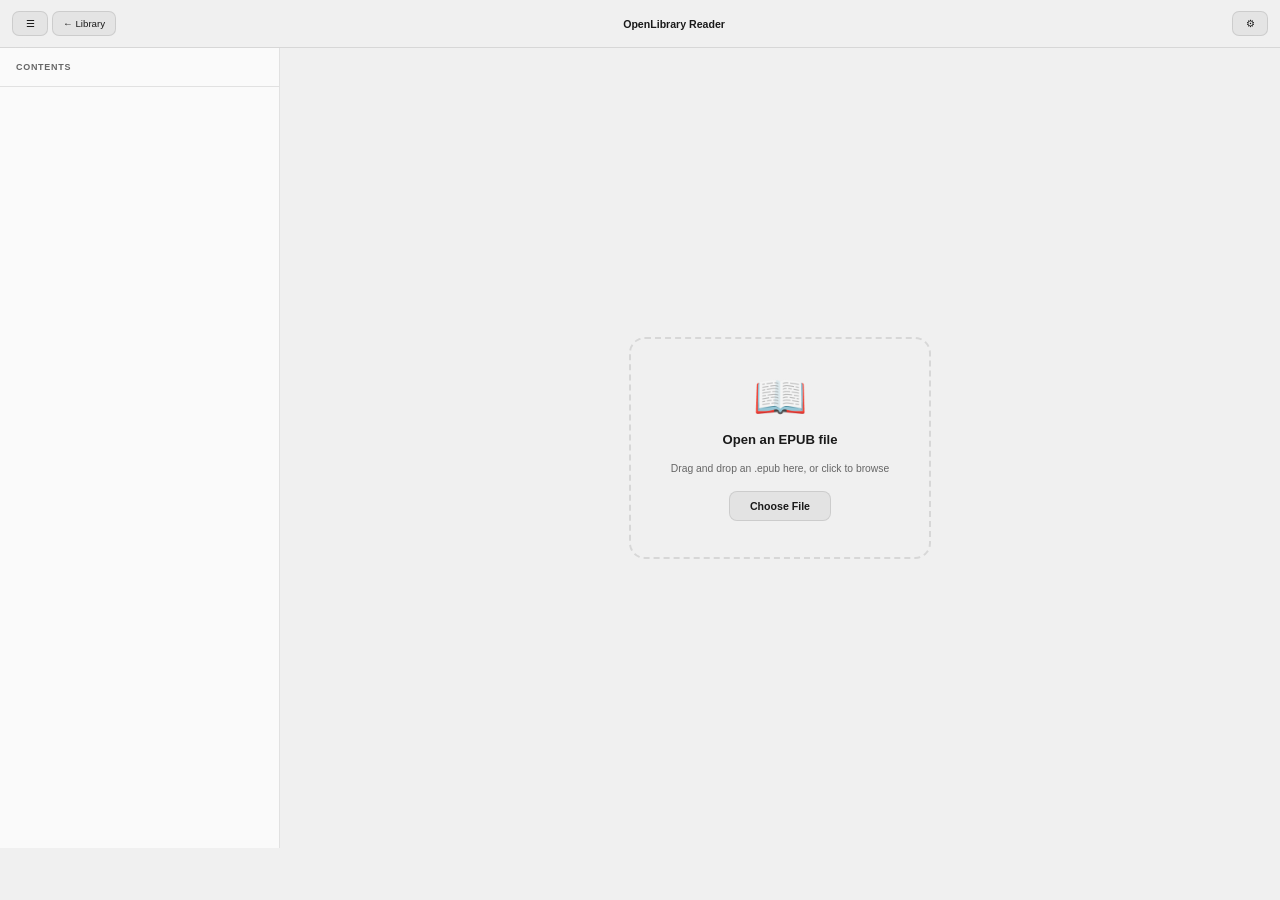
==== reader/index.html @ 31332d18 "Created inbuilt epub reader" ====
<!DOCTYPE html>
<html lang="en">
<head>
  <meta charset="UTF-8">
  <meta name="viewport" content="width=device-width, initial-scale=1.0">
  <title>OpenLibrary Reader</title>
  <link rel="icon" href="data:image/svg+xml,<svg xmlns=%22http://www.w3.org/2000/svg%22 viewBox=%220 0 100 100%22><text y=%22.9em%22 font-size=%2290%22>📚</text></svg>">
  <script>(function(){try{var t=localStorage.getItem('ol-theme');if(t&&t!=='auto')document.documentElement.dataset.theme=t;}catch(e){}}());</script>
  <link rel="stylesheet" href="css/reader.css">
</head>
<body>

<!-- ── Top toolbar ── -->
<div class="toolbar" id="toolbar">
  <div class="toolbar-left">
    <button class="tool-btn" id="btnToc" title="Table of contents">☰</button>
    <a class="tool-btn back-btn" id="btnBack" href="../index.html" title="Back to library">← Library</a>
  </div>
  <div class="toolbar-title" id="toolbarTitle">Loading…</div>
  <div class="toolbar-right">
    <button class="tool-btn" id="btnSettings" title="Settings">⚙</button>
  </div>
</div>

<!-- ── Settings panel ── -->
<div class="settings-panel" id="settingsPanel">
  <div class="settings-row">
    <span class="settings-label">Theme</span>
    <div class="btn-group">
      <button class="seg-btn" data-theme="auto">Auto</button>
      <button class="seg-btn" data-theme="light">Light</button>
      <button class="seg-btn" data-theme="dark">Dark</button>
      <button class="seg-btn" data-theme="sepia">Sepia</button>
    </div>
  </div>
  <div class="settings-row">
    <span class="settings-label">Font size</span>
    <div class="btn-group">
      <button class="seg-btn" data-size="small">A</button>
      <button class="seg-btn active" data-size="medium">A</button>
      <button class="seg-btn" data-size="large">A</button>
      <button class="seg-btn" data-size="xlarge">A</button>
    </div>
  </div>
  <div class="settings-row">
    <span class="settings-label">Font</span>
    <div class="btn-group">
      <button class="seg-btn active" data-font="serif">Serif</button>
      <button class="seg-btn" data-font="sans">Sans</button>
      <button class="seg-btn" data-font="mono">Mono</button>
    </div>
  </div>
</div>

<!-- ── Main layout ── -->
<div class="reader-layout" id="readerLayout">

  <!-- TOC sidebar -->
  <nav class="toc-sidebar" id="tocSidebar">
    <div class="toc-header">Contents</div>
    <div class="toc-list" id="tocList"></div>
  </nav>
  <div class="toc-backdrop" id="tocBackdrop"></div>

  <!-- Reading pane -->
  <div class="reading-pane" id="readingPane">

    <!-- Loading / error overlay -->
    <div class="reader-status" id="readerStatus">
      <div class="status-inner">
        <div class="status-spinner" id="statusSpinner"></div>
        <div class="status-msg" id="statusMsg">Loading book…</div>
      </div>
    </div>

    <!-- Upload zone (shown when no book is specified) -->
    <div class="upload-zone hidden" id="uploadZone">
      <div class="upload-inner" id="uploadInner">
        <div class="upload-icon">📖</div>
        <div class="upload-title">Open an EPUB file</div>
        <div class="upload-sub">Drag and drop an .epub here, or click to browse</div>
        <label class="upload-btn">Choose File
          <input type="file" id="epubFileInput" accept=".epub" style="display:none">
        </label>
      </div>
    </div>

    <!-- EPUB content iframe -->
    <iframe id="epubFrame" class="epub-frame" sandbox="allow-same-origin allow-scripts" title="Book content"></iframe>

  </div>
</div>

<!-- ── Bottom nav bar ── -->
<div class="nav-bar" id="navBar">
  <button class="nav-btn" id="btnPrev">← Prev</button>
  <div class="nav-info">
    <span id="chapterLabel">Chapter 1</span>
    <div class="progress-bar"><div class="progress-fill" id="progressFill"></div></div>
  </div>
  <button class="nav-btn" id="btnNext">Next →</button>
</div>

<script src="js/reader.js"></script>
</body>
</html>
---- reader/css/reader.css ----
*,*::before,*::after { margin:0; padding:0; box-sizing:border-box }

/* ── Theme variables: dark (default) ── */
html {
  --bg:           #121212;
  --surface:      #1e1e1e;
  --surface2:     #282828;
  --border:       rgba(255,255,255,.1);
  --border-strong:rgba(255,255,255,.2);
  --text:         #e8e8e8;
  --muted:        #888;
  --toolbar-bg:   rgba(18,18,18,.93);
  --toc-bg:       #1a1a1a;
  --shadow:       rgba(0,0,0,.6);
  --btn-bg:       rgba(255,255,255,.07);
  --btn-hover:    rgba(255,255,255,.13);
  --btn-active:   rgba(255,255,255,.18);
  --accent:       #b0b0b0;
  --progress-bg:  rgba(255,255,255,.12);
  --progress-fill:#ffffff;
  --iframe-bg:    #181818;
  --transition:   .18s ease;
  --serif:        Georgia,'Times New Roman',Times,serif;
  --sans:         -apple-system,BlinkMacSystemFont,'Segoe UI',Roboto,sans-serif;
  --mono:         ui-monospace,'Cascadia Code','Fira Code',monospace;
}

@media (prefers-color-scheme: light) {
  html:not([data-theme]) {
    --bg:            #f0f0f0;
    --surface:       #ffffff;
    --surface2:      #e8e8e8;
    --border:        rgba(0,0,0,.1);
    --border-strong: rgba(0,0,0,.2);
    --text:          #1a1a1a;
    --muted:         #666;
    --toolbar-bg:    rgba(240,240,240,.93);
    --toc-bg:        #fafafa;
    --shadow:        rgba(0,0,0,.15);
    --btn-bg:        rgba(0,0,0,.05);
    --btn-hover:     rgba(0,0,0,.09);
    --btn-active:    rgba(0,0,0,.14);
    --accent:        #333;
    --progress-bg:   rgba(0,0,0,.12);
    --progress-fill: #333;
    --iframe-bg:     #f8f8f8;
  }
}
html[data-theme='light'] {
  --bg:#f0f0f0;--surface:#ffffff;--surface2:#e8e8e8;
  --border:rgba(0,0,0,.1);--border-strong:rgba(0,0,0,.2);
  --text:#1a1a1a;--muted:#666;--toolbar-bg:rgba(240,240,240,.93);
  --toc-bg:#fafafa;--shadow:rgba(0,0,0,.15);
  --btn-bg:rgba(0,0,0,.05);--btn-hover:rgba(0,0,0,.09);--btn-active:rgba(0,0,0,.14);
  --accent:#333;--progress-bg:rgba(0,0,0,.12);--progress-fill:#333;--iframe-bg:#f8f8f8;
}
html[data-theme='dark'] {
  --bg:#121212;--surface:#1e1e1e;--surface2:#282828;
  --border:rgba(255,255,255,.1);--border-strong:rgba(255,255,255,.2);
  --text:#e8e8e8;--muted:#888;--toolbar-bg:rgba(18,18,18,.93);
  --toc-bg:#1a1a1a;--shadow:rgba(0,0,0,.6);
  --btn-bg:rgba(255,255,255,.07);--btn-hover:rgba(255,255,255,.13);--btn-active:rgba(255,255,255,.18);
  --accent:#b0b0b0;--progress-bg:rgba(255,255,255,.12);--progress-fill:#ffffff;--iframe-bg:#181818;
}
html[data-theme='sepia'] {
  --bg:#f3ead3;--surface:#faf4e4;--surface2:#ede3c8;
  --border:rgba(100,70,30,.15);--border-strong:rgba(100,70,30,.28);
  --text:#3b2a1a;--muted:#7a6040;--toolbar-bg:rgba(243,234,211,.93);
  --toc-bg:#faf4e4;--shadow:rgba(80,50,10,.18);
  --btn-bg:rgba(100,70,30,.07);--btn-hover:rgba(100,70,30,.13);--btn-active:rgba(100,70,30,.2);
  --accent:#6b4c24;--progress-bg:rgba(100,70,30,.15);--progress-fill:#6b4c24;--iframe-bg:#f7f0dc;
}

/* ── Font size ── */
html[data-size='small']  { --reader-font-size: 15px; }
html[data-size='medium'] { --reader-font-size: 18px; }
html[data-size='large']  { --reader-font-size: 21px; }
html[data-size='xlarge'] { --reader-font-size: 25px; }
html                     { --reader-font-size: 18px; }

/* ── Font family ── */
html[data-font='serif'] { --reader-font: var(--serif); }
html[data-font='sans']  { --reader-font: var(--sans); }
html[data-font='mono']  { --reader-font: var(--mono); }
html                    { --reader-font: var(--serif); }

/* ── Base ── */
body {
  font-family: var(--sans);
  background: var(--bg);
  color: var(--text);
  height: 100dvh;
  display: flex;
  flex-direction: column;
  overflow: hidden;
  transition: background var(--transition), color var(--transition);
}

button { cursor: pointer; font-family: inherit; }
a      { color: inherit; text-decoration: none; }

/* ── Toolbar ── */
.toolbar {
  position: relative;
  z-index: 100;
  display: flex;
  align-items: center;
  gap: 6px;
  padding: 0 12px;
  height: 48px;
  flex-shrink: 0;
  background: var(--toolbar-bg);
  backdrop-filter: blur(12px);
  border-bottom: 1px solid var(--border);
}
.toolbar-left, .toolbar-right {
  display: flex;
  align-items: center;
  gap: 4px;
  flex-shrink: 0;
}
.toolbar-title {
  flex: 1;
  text-align: center;
  font-size: .85rem;
  font-weight: 600;
  white-space: nowrap;
  overflow: hidden;
  text-overflow: ellipsis;
  padding: 0 8px;
  color: var(--text);
}
.tool-btn {
  display: inline-flex;
  align-items: center;
  justify-content: center;
  gap: 5px;
  padding: 6px 10px;
  background: var(--btn-bg);
  border: 1px solid var(--border);
  border-radius: 7px;
  color: var(--text);
  font-size: .82rem;
  min-width: 36px;
  transition: background var(--transition), border-color var(--transition);
  white-space: nowrap;
}
.tool-btn:hover { background: var(--btn-hover); border-color: var(--border-strong); }
.back-btn { font-size: .78rem; }

/* ── Settings panel ── */
.settings-panel {
  position: absolute;
  top: 49px;
  right: 12px;
  z-index: 200;
  background: var(--surface);
  border: 1px solid var(--border);
  border-radius: 12px;
  padding: 14px 16px;
  box-shadow: 0 8px 32px var(--shadow);
  display: none;
  flex-direction: column;
  gap: 14px;
  min-width: 280px;
  animation: panelIn .14s ease;
}
.settings-panel.open { display: flex; }
@keyframes panelIn {
  from { opacity: 0; transform: translateY(-6px); }
  to   { opacity: 1; transform: none; }
}
.settings-row {
  display: flex;
  align-items: center;
  justify-content: space-between;
  gap: 12px;
}
.settings-label { font-size: .8rem; color: var(--muted); flex-shrink: 0; }
.btn-group { display: flex; gap: 4px; }
.seg-btn {
  padding: 5px 10px;
  border: 1px solid var(--border);
  border-radius: 6px;
  background: var(--btn-bg);
  color: var(--text);
  font-size: .78rem;
  transition: background var(--transition), border-color var(--transition);
}
.seg-btn:hover { background: var(--btn-hover); }
.seg-btn.active { background: var(--btn-active); border-color: var(--border-strong); font-weight: 600; }
/* Differentiating font size buttons */
[data-size='small']  { font-size: .65rem; }
[data-size='medium'] { font-size: .78rem; }
[data-size='large']  { font-size: .92rem; }
[data-size='xlarge'] { font-size: 1.05rem; }
[data-font='serif']  { font-family: Georgia, serif; }
[data-font='sans']   { font-family: system-ui, sans-serif; }
[data-font='mono']   { font-family: monospace; }

/* ── Main layout ── */
.reader-layout {
  flex: 1;
  display: flex;
  overflow: hidden;
  position: relative;
}

/* ── TOC sidebar ── */
.toc-sidebar {
  width: 280px;
  flex-shrink: 0;
  background: var(--toc-bg);
  border-right: 1px solid var(--border);
  display: flex;
  flex-direction: column;
  transform: translateX(-100%);
  position: absolute;
  top: 0; left: 0; bottom: 0;
  z-index: 50;
  transition: transform .22s ease;
}
.toc-sidebar.open { transform: none; }
.toc-backdrop {
  position: absolute;
  inset: 0;
  z-index: 40;
  background: rgba(0,0,0,.45);
  display: none;
  backdrop-filter: blur(2px);
}
.toc-backdrop.show { display: block; }
.toc-header {
  padding: 14px 16px;
  font-size: .72rem;
  font-weight: 700;
  letter-spacing: .08em;
  text-transform: uppercase;
  color: var(--muted);
  border-bottom: 1px solid var(--border);
  flex-shrink: 0;
}
.toc-list {
  flex: 1;
  overflow-y: auto;
  padding: 6px 0;
}
.toc-item {
  display: block;
  padding: 8px 16px;
  font-size: .83rem;
  color: var(--text);
  border-radius: 0;
  cursor: pointer;
  transition: background var(--transition);
  line-height: 1.4;
  border-left: 2px solid transparent;
}
.toc-item:hover { background: var(--btn-bg); }
.toc-item.active { background: var(--btn-bg); border-left-color: var(--accent); font-weight: 600; }
.toc-item.depth-1 { padding-left: 28px; font-size: .78rem; color: var(--muted); }
.toc-item.depth-2 { padding-left: 40px; font-size: .75rem; color: var(--muted); }

/* ── Reading pane ── */
.reading-pane {
  flex: 1;
  display: flex;
  flex-direction: column;
  position: relative;
  overflow: hidden;
  background: var(--iframe-bg);
}

/* ── Status overlay ── */
.reader-status {
  position: absolute;
  inset: 0;
  z-index: 30;
  display: flex;
  align-items: center;
  justify-content: center;
  background: var(--iframe-bg);
  transition: opacity .3s ease;
}
.reader-status.hidden {
  opacity: 0;
  pointer-events: none;
}
.status-inner {
  text-align: center;
  display: flex;
  flex-direction: column;
  align-items: center;
  gap: 16px;
}
.status-spinner {
  width: 36px;
  height: 36px;
  border: 3px solid var(--border);
  border-top-color: var(--accent);
  border-radius: 50%;
  animation: spin .7s linear infinite;
}
.status-spinner.hidden { display: none; }
@keyframes spin { to { transform: rotate(360deg); } }
.status-msg {
  font-size: .9rem;
  color: var(--muted);
  max-width: 320px;
  line-height: 1.5;
}
.status-msg.error { color: #e57373; }

/* ── EPUB iframe ── */
.epub-frame {
  flex: 1;
  width: 100%;
  border: none;
  background: var(--iframe-bg);
  display: block;
}

/* ── Bottom nav bar ── */
.nav-bar {
  display: flex;
  align-items: center;
  gap: 10px;
  padding: 8px 16px;
  background: var(--toolbar-bg);
  backdrop-filter: blur(12px);
  border-top: 1px solid var(--border);
  flex-shrink: 0;
  height: 52px;
}
.nav-btn {
  padding: 6px 14px;
  background: var(--btn-bg);
  border: 1px solid var(--border);
  border-radius: 7px;
  color: var(--text);
  font-size: .82rem;
  white-space: nowrap;
  flex-shrink: 0;
  transition: background var(--transition), border-color var(--transition);
}
.nav-btn:hover:not(:disabled) { background: var(--btn-hover); border-color: var(--border-strong); }
.nav-btn:disabled { opacity: .35; cursor: not-allowed; }
.nav-info {
  flex: 1;
  display: flex;
  flex-direction: column;
  align-items: center;
  gap: 5px;
  min-width: 0;
}
#chapterLabel {
  font-size: .75rem;
  color: var(--muted);
  white-space: nowrap;
  overflow: hidden;
  text-overflow: ellipsis;
  max-width: 100%;
}
.progress-bar {
  width: 100%;
  max-width: 320px;
  height: 3px;
  background: var(--progress-bg);
  border-radius: 2px;
  overflow: hidden;
}
.progress-fill {
  height: 100%;
  background: var(--progress-fill);
  border-radius: 2px;
  transition: width .3s ease;
  width: 0%;
}

/* ── Scrollbar ── */
::-webkit-scrollbar { width: 5px; height: 5px; }
::-webkit-scrollbar-track { background: transparent; }
::-webkit-scrollbar-thumb { background: var(--border); border-radius: 3px; }

/* ── Upload zone ── */
.upload-zone {
  position: absolute;
  inset: 0;
  z-index: 30;
  display: flex;
  align-items: center;
  justify-content: center;
  background: var(--bg);
}
.upload-zone.hidden { display: none; }
.upload-inner {
  text-align: center;
  display: flex;
  flex-direction: column;
  align-items: center;
  gap: 14px;
  padding: 36px 40px;
  border: 2px dashed var(--border);
  border-radius: 16px;
  max-width: 360px;
  transition: border-color .18s, background .18s;
}
.upload-zone.drag-over .upload-inner {
  border-color: var(--accent);
  background: var(--surface);
}
.upload-icon { font-size: 3.5rem; line-height: 1; }
.upload-title { font-size: 1.05rem; font-weight: 700; color: var(--text); }
.upload-sub { font-size: .83rem; color: var(--muted); line-height: 1.55; }
.upload-btn {
  display: inline-flex;
  align-items: center;
  padding: 8px 20px;
  background: var(--btn-bg);
  border: 1px solid var(--border);
  border-radius: 8px;
  color: var(--text);
  font-size: .85rem;
  font-weight: 600;
  cursor: pointer;
  transition: background var(--transition), border-color var(--transition);
  font-family: inherit;
}
.upload-btn:hover { background: var(--btn-hover); border-color: var(--border-strong); }

/* ── Responsive: wide screen shows TOC inline ── */
@media (min-width: 900px) {
  .toc-sidebar {
    position: relative;
    transform: none;
    transition: none;
  }
  .toc-sidebar.collapsed { transform: translateX(-100%); position: absolute; }
  .toc-backdrop { display: none !important; }
  .toolbar-left .tool-btn[data-toc-toggle] { }
}
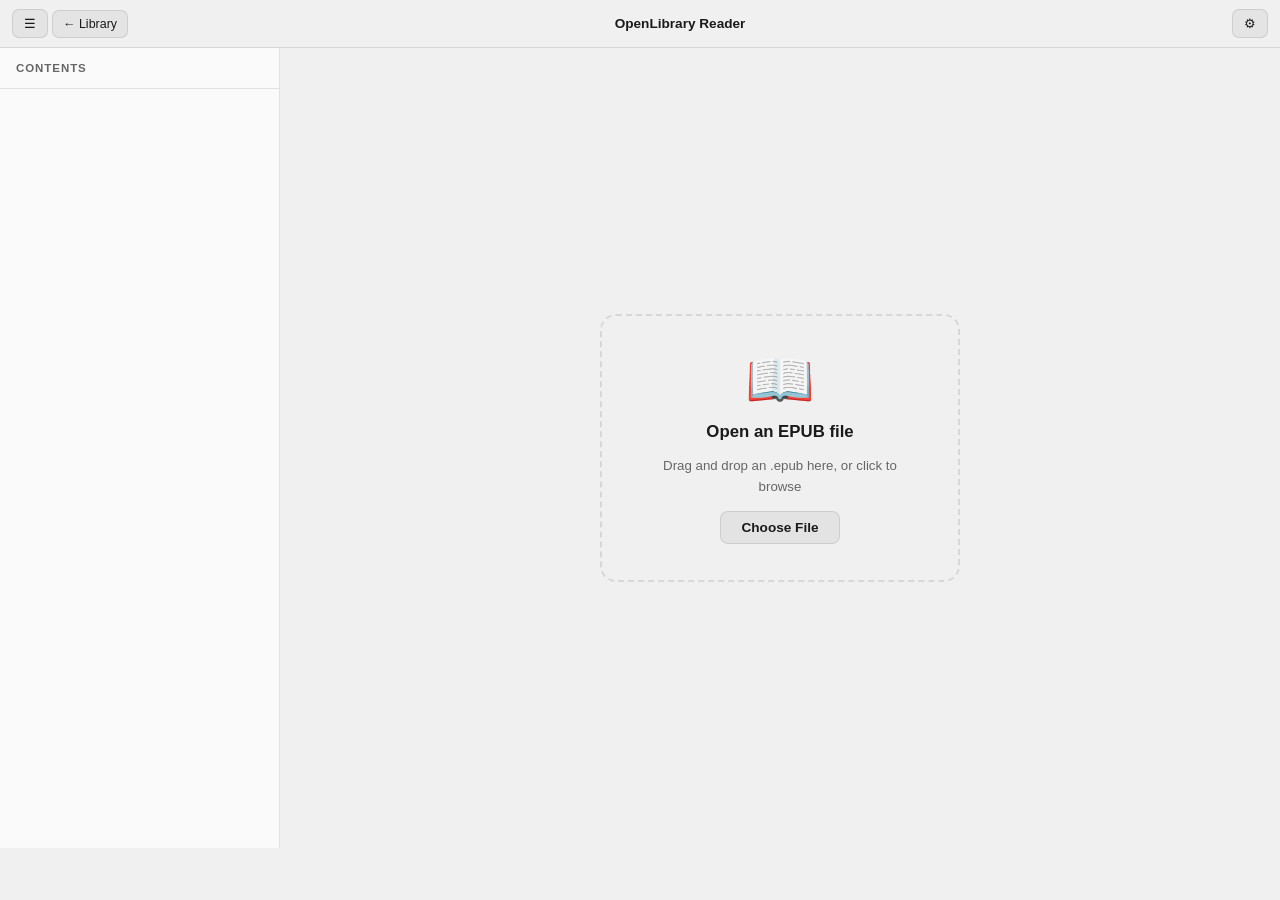
==== commit 278530b9: "Updated styling and reader configuration options" ====
--- a/reader/index.html
+++ b/reader/index.html
@@ -6,6 +6,10 @@
   <title>OpenLibrary Reader</title>
   <link rel="icon" href="data:image/svg+xml,<svg xmlns=%22http://www.w3.org/2000/svg%22 viewBox=%220 0 100 100%22><text y=%22.9em%22 font-size=%2290%22>📚</text></svg>">
   <script>(function(){try{var t=localStorage.getItem('ol-theme');if(t&&t!=='auto')document.documentElement.dataset.theme=t;}catch(e){}}());</script>
+  <link rel="preconnect" href="https://fonts.googleapis.com">
+  <link rel="preconnect" href="https://fonts.gstatic.com" crossorigin>
+  <link href="https://fonts.googleapis.com/css2?family=Lexend+Deca:wght@100..900&display=swap" rel="stylesheet">
+  <link href="https://fonts.cdnfonts.com/css/opendyslexic" rel="stylesheet">
   <link rel="stylesheet" href="css/reader.css">
 </head>
 <body>
@@ -34,21 +38,31 @@
     </div>
   </div>
   <div class="settings-row">
-    <span class="settings-label">Font size</span>
-    <div class="btn-group">
-      <button class="seg-btn" data-size="small">A</button>
-      <button class="seg-btn active" data-size="medium">A</button>
-      <button class="seg-btn" data-size="large">A</button>
-      <button class="seg-btn" data-size="xlarge">A</button>
+    <span class="settings-label">Size</span>
+    <div class="size-slider-row">
+      <input type="range" class="size-slider" id="fontSizeSlider" min="10" max="36" step="1" value="18">
+      <input type="number" class="size-input" id="fontSizeInput" min="10" max="36" value="18">
     </div>
   </div>
   <div class="settings-row">
     <span class="settings-label">Font</span>
     <div class="btn-group">
       <button class="seg-btn active" data-font="serif">Serif</button>
-      <button class="seg-btn" data-font="sans">Sans</button>
-      <button class="seg-btn" data-font="mono">Mono</button>
+      <button class="seg-btn" data-font="lexend">Lexend</button>
+      <button class="seg-btn" data-font="opendyslexic">Dyslexic</button>
+      <button class="seg-btn" data-font="custom">Custom…</button>
     </div>
+  </div>
+</div>
+
+<!-- ── Custom font popup ── -->
+<div class="custom-font-popup" id="customFontPopup">
+  <div class="custom-font-title">Custom font</div>
+  <p class="custom-font-hint">CSS font-family value, e.g. <code>"Atkinson Hyperlegible"</code> or <code>Arial, sans-serif</code></p>
+  <input class="custom-font-input" id="customFontInput" type="text" placeholder="Font name or CSS font stack">
+  <div class="custom-font-actions">
+    <button class="seg-btn" id="customFontCancel">Cancel</button>
+    <button class="seg-btn active" id="customFontApply">Apply</button>
   </div>
 </div>
 
--- a/reader/css/reader.css
+++ b/reader/css/reader.css
@@ -71,18 +71,11 @@
   --accent:#6b4c24;--progress-bg:rgba(100,70,30,.15);--progress-fill:#6b4c24;--iframe-bg:#f7f0dc;
 }
 
-/* ── Font size ── */
-html[data-size='small']  { --reader-font-size: 15px; }
-html[data-size='medium'] { --reader-font-size: 18px; }
-html[data-size='large']  { --reader-font-size: 21px; }
-html[data-size='xlarge'] { --reader-font-size: 25px; }
-html                     { --reader-font-size: 18px; }
-
 /* ── Font family ── */
-html[data-font='serif'] { --reader-font: var(--serif); }
-html[data-font='sans']  { --reader-font: var(--sans); }
-html[data-font='mono']  { --reader-font: var(--mono); }
-html                    { --reader-font: var(--serif); }
+html[data-font='serif']        { --reader-font: var(--serif); }
+html[data-font='lexend']       { --reader-font: 'Lexend Deca', sans-serif; }
+html[data-font='opendyslexic'] { --reader-font: 'OpenDyslexic', sans-serif; }
+html                           { --reader-font: var(--serif); }
 
 /* ── Base ── */
 body {
@@ -189,14 +182,71 @@
 }
 .seg-btn:hover { background: var(--btn-hover); }
 .seg-btn.active { background: var(--btn-active); border-color: var(--border-strong); font-weight: 600; }
-/* Differentiating font size buttons */
-[data-size='small']  { font-size: .65rem; }
-[data-size='medium'] { font-size: .78rem; }
-[data-size='large']  { font-size: .92rem; }
-[data-size='xlarge'] { font-size: 1.05rem; }
-[data-font='serif']  { font-family: Georgia, serif; }
-[data-font='sans']   { font-family: system-ui, sans-serif; }
-[data-font='mono']   { font-family: monospace; }
+/* Font preview on seg-btns */
+[data-font='serif']        { font-family: Georgia, serif; }
+[data-font='lexend']       { font-family: 'Lexend Deca', sans-serif; }
+[data-font='opendyslexic'] { font-family: 'OpenDyslexic', sans-serif; }
+
+/* ── Font size slider row ── */
+.size-slider-row { display: flex; align-items: center; gap: 8px; flex: 1; min-width: 0; }
+.size-slider {
+  flex: 1;
+  accent-color: var(--accent);
+  cursor: pointer;
+}
+.size-input {
+  width: 52px;
+  padding: 4px 6px;
+  border: 1px solid var(--border);
+  border-radius: 6px;
+  background: var(--btn-bg);
+  color: var(--text);
+  font-size: .82rem;
+  text-align: center;
+  font-family: inherit;
+}
+.size-input:focus { outline: none; border-color: var(--border-strong); }
+
+/* ── Custom font popup ── */
+.custom-font-popup {
+  display: none;
+  position: absolute;
+  top: 49px;
+  right: 12px;
+  z-index: 300;
+  background: var(--surface);
+  border: 1px solid var(--border);
+  border-radius: 12px;
+  padding: 16px;
+  box-shadow: 0 8px 32px var(--shadow);
+  min-width: 300px;
+  flex-direction: column;
+  gap: 10px;
+  animation: panelIn .14s ease;
+}
+.custom-font-popup.open { display: flex; }
+.custom-font-title { font-size: .85rem; font-weight: 700; color: var(--text); }
+.custom-font-hint { font-size: .76rem; color: var(--muted); line-height: 1.5; }
+.custom-font-hint code {
+  background: var(--btn-bg);
+  border: 1px solid var(--border);
+  border-radius: 4px;
+  padding: 1px 5px;
+  font-size: .75rem;
+}
+.custom-font-input {
+  width: 100%;
+  padding: 7px 10px;
+  border: 1px solid var(--border);
+  border-radius: 7px;
+  background: var(--btn-bg);
+  color: var(--text);
+  font-size: .83rem;
+  font-family: inherit;
+}
+.custom-font-input:focus { outline: none; border-color: var(--border-strong); }
+.custom-font-actions { display: flex; gap: 8px; justify-content: flex-end; }
+.custom-font-actions .seg-btn { font-size: .8rem; }
 
 /* ── Main layout ── */
 .reader-layout {
